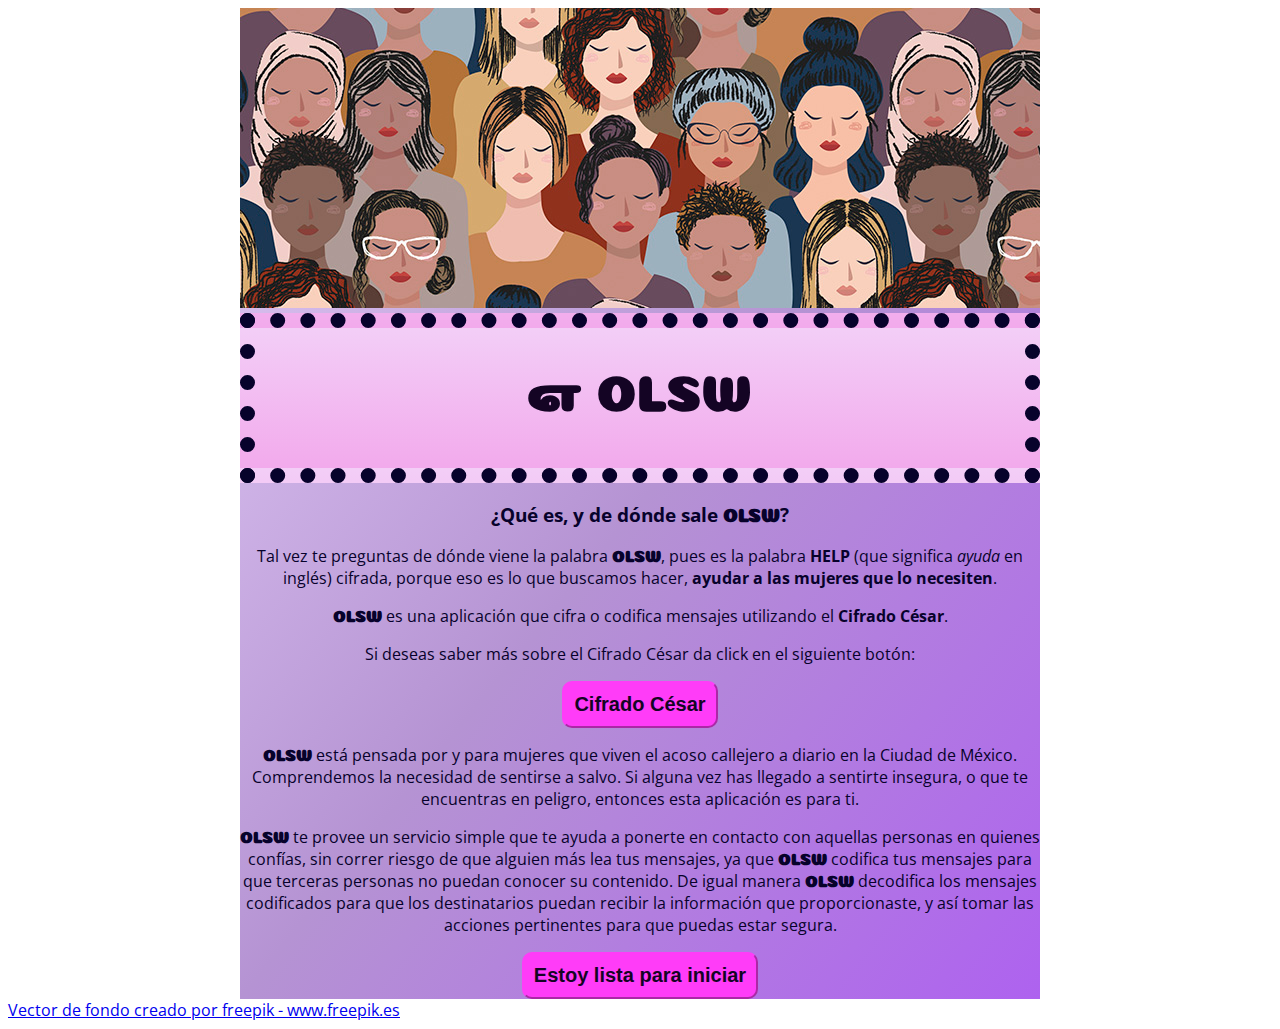
==== src/index.html @ 2f92b60d "agregué imagen, estilo" ====
<!DOCTYPE html>
<html>

<head>
  <meta charset="utf-8">
  <title>Caesar Cipher</title>
  <link rel="stylesheet" href="style.css" />
  <link href="https://fonts.googleapis.com/css?family=Coiny|Open+Sans|PT+Sans" rel="stylesheet">
  <link href="https://fonts.googleapis.com/css?family=VT323" rel="stylesheet">
  <link rel="stylesheet" href="https://i.icomoon.io/public/temp/befe142e0d/UntitledProject/style.css">
</head>

<body>

  <div id="root">
    <div id="image">
      <img src="images/feminism.jpg" alt="">
    </div>
    <div id="intro">
      <h1 class="olsw"><span class="icon-arrow-repeat-outline"></span> OLSW</h1>
      <h3>¿Qué es, y de dónde sale <strong class="olsw">OLSW</strong>?</h3>
      <p>Tal vez te preguntas de dónde viene la palabra <strong class="olsw">OLSW</strong>, pues es la palabra <strong>HELP</strong>
        (que significa
        <em>ayuda</em> en inglés) cifrada, porque eso es lo que buscamos hacer, <strong>ayudar a las mujeres que lo
          necesiten</strong>.
      </p>
      <p><strong class="olsw">OLSW</strong> es una aplicación que cifra o codifica mensajes utilizando el <strong>Cifrado
          César</strong>.</p>
      <p>Si deseas saber más sobre el Cifrado César da click en el siguiente botón:</p>
      <button id="botonCesar" class="boton" type="button">Cifrado César</button>
      <p><strong class="olsw">OLSW</strong> está pensada por y para mujeres que viven el acoso callejero a diario en la
        Ciudad de México.
        Comprendemos la necesidad de sentirse a salvo. Si alguna vez has llegado a sentirte insegura, o que te
        encuentras en peligro, entonces esta
        aplicación es para ti.</p>
      <p><strong class="olsw">OLSW</strong> te provee un servicio simple que te ayuda a ponerte en contacto con
        aquellas personas en quienes confías,
        sin correr riesgo de que alguien más lea tus mensajes, ya que <strong class="olsw">OLSW</strong> codifica tus
        mensajes para que terceras
        personas no puedan conocer su contenido. De igual manera <strong class="olsw">OLSW</strong> decodifica los
        mensajes codificados para que
        los destinatarios puedan recibir la información que proporcionaste, y así tomar las acciones pertinentes para
        que puedas estar segura.
      </p>
      <button id="start" class="boton" type="button" name="button">Estoy lista para iniciar</button>
    </div>

    <div id="cifCes">
      <h2>Cifrado César</h2>
      <p>El <strong>Cifrado César</strong>, también conocido como cifrado por <strong>desplazamiento</strong>,
        es un método de cifrado que utilizaba el Emperador Romano Julio César. Este método consiste en reemplazar
        una letra del mensaje original por otra letra, que se encuentra un número determinado de posiciones más
        adelante en el abecedario.
      </p>
      <p>Por ejemplo, Si tenemos las letras ABCDE, y determinamos que el número de lugares que se
        desplazará nuestro mensaje es 4, entonces la A será sustituída por la letra E, y así se
        recorrerán todas las demás letras del abecedario. Siempre el mismo número de posiciones
        que se eligió desde el inicio.
      </p>
      <button id="backIntro" class="boton" type="button" name="button">Volver a Introducción</button>
    </div>

    <div id="choose">
      <h1 class="olsw"><span class="icon-arrow-repeat-outline"></span> OLSW</h1>
      <p>Lo primero que debes hacer es elegir si deseas <strong>codificar</strong> o <strong>decodificar</strong>
        tu mensaje.
      </p>
      <button id="code" class="boton" type="button"><span class="icon-lock"></span> Codificar Mensaje</button>
      <button id="decode" class="boton" type="button"><span class="icon-unlocked"></span> Decodificar Mensaje</button>
      <button id="backToStart" class="boton" type="button">Volver a Introducción</button>
    </div>

    <div id="codeStr">
      <h2>Codificar mensaje</h2>
      <form>
        <label for="inputOffset"> Ingresa tu mensaje a decodificar aquí:
          <br>
          <textarea class="toCode" id="inputOffset" cols="40" rows="5"></textarea>
        </label>
        <br>
        <label for="offsetEncode"> Ahora ingresa tu número de desplazamiento:
          <br>
          <input class="toCode" type="number" id="offsetEncode">
        </label>
        <br>
        <p>A continuación da click en <strong>Codificar</strong>.</p>
        <button id="toCode" class="boton" type="button">Codificar</button>
      </form>
    </div>

    <div id="decodeStr">
      <h2>Decodificar mensaje</h2>
      <form>
        <label for="decodeText"> Ingresa tu mensaje aquí:
          <br>
          <textarea class="toDecode" id="decodeText" cols="40" rows="5"></textarea>
        </label>
        <br>
        <label for="offsetDecode"> Ahora ingresa tu número de desplazamiento:
          <br>
          <input class="toDecode" type="number" id="offsetDecode">
        </label>
        <br>
        <p>A continuación da click en <strong>Decodificar</strong>.</p>
        <button id="toDecode" class="boton" type="button">Decodificar</button>
      </form>
    </div>

    <div id="showResult">
      <p id="result"></p>
      <p id="resultMessage">Este mensaje debes enviárselo a tu contacto de confianza, quien deberá ingresarlo en el
        espacio indicado para descifrarlo
        con el mismo <strong>número de desplazamiento</strong>. De esta manera podrá conocer tu mensaje.
      </p>
    </div>
  </div>
  <a href="https://www.freepik.es/fotos-vectores-gratis/fondo">Vector de fondo creado por freepik - www.freepik.es</a>
  <script src="cipher.js"></script>
  <script src="index.js"></script>

</body>

</html>
---- src/style.css ----
#root {
  text-align: center;
  text-justify: inter-word;
  width: 800px;
  margin: 0 auto;
  background-image: linear-gradient(to bottom right, #E4CEF7, #B593D3, #AE62EF);

}

h1 {
  font-size: 50px;
  color: #140424;
  height: 80px;
  padding: 30px;
  background-image: linear-gradient(#F3CEF7, #F2AAEC);
  margin: 0;
  border: 15px dotted #07022B;
}

h1,
.olsw {
  font-family: 'Coiny', sans-serif;

}

body {
  font-family: 'Open Sans', sans-serif;
  size: 15px;
  color: #07022B;
}

#cifCes,
#choose,
#codeStr,
#decodeStr,
#goIntro,
#result,
#resultMessage {
  display: none;
}

.boton {
  padding: 10px;
  font-weight: 600;
  font-size: 20px;
  color: #140424;
  background-color: #FF3CF8;
  border-color: #FF3CF8;
  border-radius: 10px;
}

.boton:hover {
  color: #140424;
  background-color: #F3CEF7;
  border-color: #F3CEF7;
}

#offsetEncode,
#offsetDecode {
  width: 50px;
}

.toDecode,
.toCode {
  vertical-align: middle;
  margin: 10px;
}

#result {
  padding: 10px 10px 10px 10px;
  border-radius: 5px;
  border: 5px groove #F9EAF8;
  float: none;
  margin-left: 30%;
  margin-right: 30%;
  background-color: #340231;
  color: #E4CEF7;
  font-size: 30px;
  font-family: 'VT323', monospace;
}

.icon-arrow-repeat-outline:before {
  content: "\e900";
}

.icon-key:before {
  content: "\e901";
}

.icon-bubbles4:before {
  content: "\e970";
}

.icon-lock:before {
  content: "\e98f";
}

.icon-unlocked:before {
  content: "\e990";
}

.icon-share2:before {
  content: "\ea82";
}

.icon-mail4:before {
  content: "\ea86";
}

.icon-facebook2:before {
  content: "\ea91";
}

.icon-whatsapp:before {
  content: "\ea93";
}
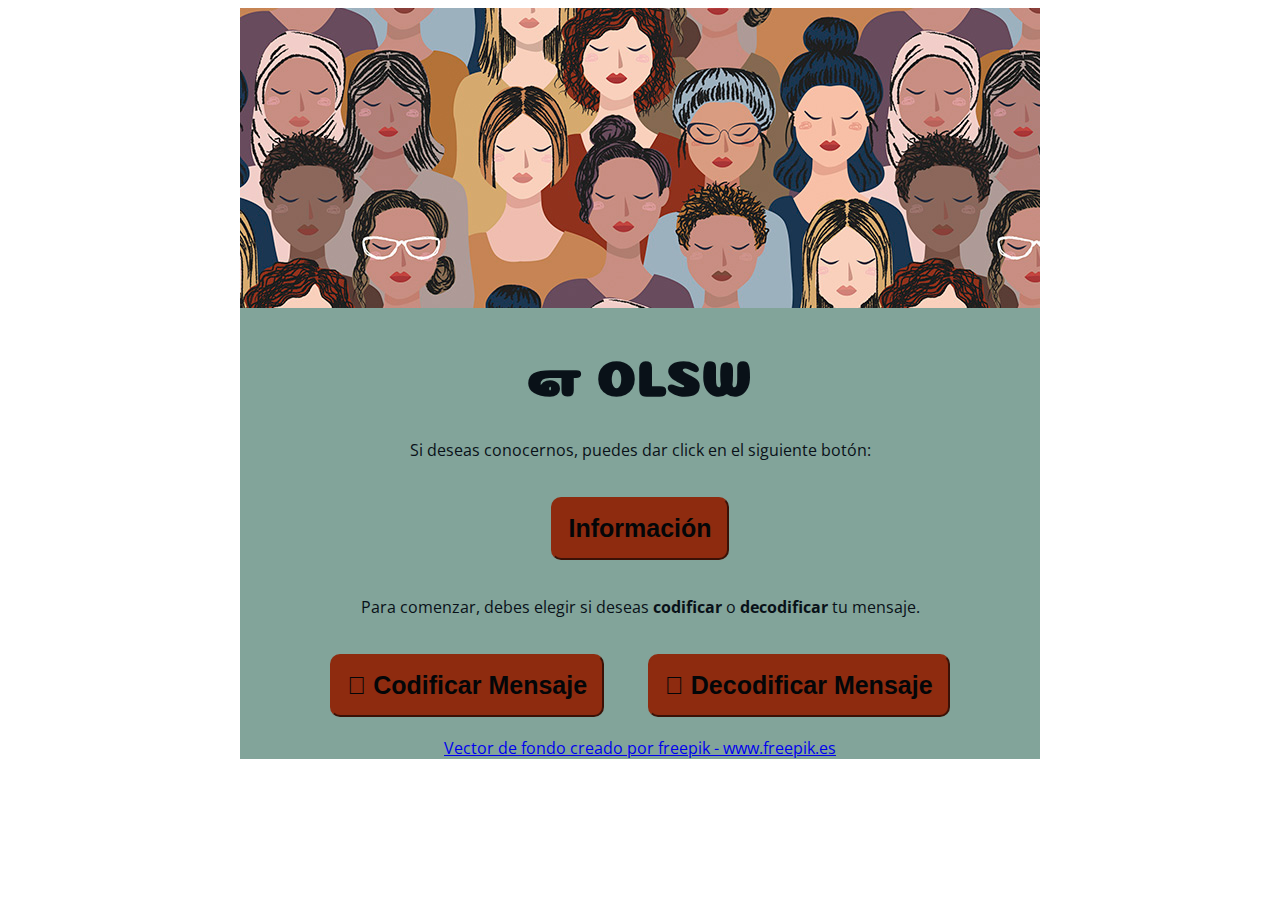
==== commit 448c30f3: "Modifiqué el flujo de la página para que el texto no sea lo primero que se vea. También cambie los c" ====
--- a/src/index.html
+++ b/src/index.html
@@ -6,7 +6,7 @@
   <title>Caesar Cipher</title>
   <link rel="stylesheet" href="style.css" />
   <link href="https://fonts.googleapis.com/css?family=Coiny|Open+Sans|PT+Sans" rel="stylesheet">
-  <link href="https://fonts.googleapis.com/css?family=VT323" rel="stylesheet">
+  <link href="https://fonts.googleapis.com/css?family=Anton" rel="stylesheet">
   <link rel="stylesheet" href="https://i.icomoon.io/public/temp/befe142e0d/UntitledProject/style.css">
 </head>
 
@@ -16,13 +16,24 @@
     <div id="image">
       <img src="images/feminism.jpg" alt="">
     </div>
+
     <div id="intro">
       <h1 class="olsw"><span class="icon-arrow-repeat-outline"></span> OLSW</h1>
-      <h3>¿Qué es, y de dónde sale <strong class="olsw">OLSW</strong>?</h3>
-      <p>Tal vez te preguntas de dónde viene la palabra <strong class="olsw">OLSW</strong>, pues es la palabra <strong>HELP</strong>
-        (que significa
-        <em>ayuda</em> en inglés) cifrada, porque eso es lo que buscamos hacer, <strong>ayudar a las mujeres que lo
-          necesiten</strong>.
+      <p>Si deseas conocernos, puedes dar click en el siguiente botón: </p>
+      <button class="boton" id="introButton" name="introduccion" type="button">Información</button>
+      <p>Para comenzar, debes elegir si deseas <strong>codificar</strong> o <strong>decodificar</strong>
+        tu mensaje.
+      </p>
+      <button id="code" class="boton" type="button"><span class="icon-lock"></span> Codificar Mensaje</button>
+      <button id="decode" class="boton" type="button"><span class="icon-unlocked"></span> Decodificar Mensaje</button>
+    </div>
+
+    <div id="basicExpl">
+      <h1 class="olsw"><span class="icon-arrow-repeat-outline"></span> OLSW</h1>
+      <h2>¿Qué es, y de dónde sale <strong class="olsw">OLSW</strong>?</h2>
+      <p>Tal vez te preguntas de dónde viene la palabra <strong class="olsw">OLSW</strong>, pues es la palabra cifrada
+        <strong>HELP</strong> (que significa <em>ayuda</em> en inglés) , porque eso es lo que buscamos hacer, <strong>ayudar
+          a las mujeres que lo necesiten</strong>.
       </p>
       <p><strong class="olsw">OLSW</strong> es una aplicación que cifra o codifica mensajes utilizando el <strong>Cifrado
           César</strong>.</p>
@@ -42,7 +53,7 @@
         los destinatarios puedan recibir la información que proporcionaste, y así tomar las acciones pertinentes para
         que puedas estar segura.
       </p>
-      <button id="start" class="boton" type="button" name="button">Estoy lista para iniciar</button>
+      <button id="goBack" class="boton" type="button" name="Volver a inicio">Volver a Inicio</button>
     </div>
 
     <div id="cifCes">
@@ -57,17 +68,8 @@
         recorrerán todas las demás letras del abecedario. Siempre el mismo número de posiciones
         que se eligió desde el inicio.
       </p>
-      <button id="backIntro" class="boton" type="button" name="button">Volver a Introducción</button>
-    </div>
-
-    <div id="choose">
-      <h1 class="olsw"><span class="icon-arrow-repeat-outline"></span> OLSW</h1>
-      <p>Lo primero que debes hacer es elegir si deseas <strong>codificar</strong> o <strong>decodificar</strong>
-        tu mensaje.
-      </p>
-      <button id="code" class="boton" type="button"><span class="icon-lock"></span> Codificar Mensaje</button>
-      <button id="decode" class="boton" type="button"><span class="icon-unlocked"></span> Decodificar Mensaje</button>
-      <button id="backToStart" class="boton" type="button">Volver a Introducción</button>
+      <button id="goStart" class="boton" type="button" name="Ir a inicio">Ir a Inicio</button>
+      <button id="backInformation" class="boton" type="button" name="Atrás">Atrás</button>
     </div>
 
     <div id="codeStr">
@@ -85,6 +87,7 @@
         <br>
         <p>A continuación da click en <strong>Codificar</strong>.</p>
         <button id="toCode" class="boton" type="button">Codificar</button>
+        
       </form>
     </div>
 
@@ -106,6 +109,10 @@
       </form>
     </div>
 
+    <div id="clear">
+        <button id="clearCode" class="boton" type="button">Limpiar Información</button>
+    </div>
+
     <div id="showResult">
       <p id="result"></p>
       <p id="resultMessage">Este mensaje debes enviárselo a tu contacto de confianza, quien deberá ingresarlo en el
@@ -113,8 +120,10 @@
         con el mismo <strong>número de desplazamiento</strong>. De esta manera podrá conocer tu mensaje.
       </p>
     </div>
+
+    <a href="https://www.freepik.es/fotos-vectores-gratis/fondo">Vector de fondo creado por freepik - www.freepik.es</a>
   </div>
-  <a href="https://www.freepik.es/fotos-vectores-gratis/fondo">Vector de fondo creado por freepik - www.freepik.es</a>
+
   <script src="cipher.js"></script>
   <script src="index.js"></script>
 
--- a/src/style.css
+++ b/src/style.css
@@ -3,18 +3,16 @@
   text-justify: inter-word;
   width: 800px;
   margin: 0 auto;
-  background-image: linear-gradient(to bottom right, #E4CEF7, #B593D3, #AE62EF);
+  background-color: #82a49a;
 
 }
 
 h1 {
   font-size: 50px;
-  color: #140424;
-  height: 80px;
+  color: #091118;
+  height: 50px;
   padding: 30px;
-  background-image: linear-gradient(#F3CEF7, #F2AAEC);
   margin: 0;
-  border: 15px dotted #07022B;
 }
 
 h1,
@@ -26,33 +24,36 @@
 body {
   font-family: 'Open Sans', sans-serif;
   size: 15px;
-  color: #07022B;
+  color: #091118;
+  content: 20px;
 }
 
 #cifCes,
-#choose,
 #codeStr,
 #decodeStr,
 #goIntro,
 #result,
-#resultMessage {
+#resultMessage,
+#basicExpl,
+#clear {
   display: none;
 }
 
 .boton {
-  padding: 10px;
+  padding: 15px;
   font-weight: 600;
-  font-size: 20px;
-  color: #140424;
-  background-color: #FF3CF8;
-  border-color: #FF3CF8;
+  font-size: 25px;
+  color: #030608;
+  background-color: #8e2b0f;
+  border-color: #8e2b0f;
   border-radius: 10px;
+  margin: 20px;
 }
 
 .boton:hover {
-  color: #140424;
-  background-color: #F3CEF7;
-  border-color: #F3CEF7;
+  color: #030608;
+  background-color: #725b41;
+  border-color: #725b41;
 }
 
 #offsetEncode,
@@ -68,15 +69,15 @@
 
 #result {
   padding: 10px 10px 10px 10px;
-  border-radius: 5px;
-  border: 5px groove #F9EAF8;
+  border-radius: 10px;
+  border: 5px dotted #725b41;
   float: none;
   margin-left: 30%;
   margin-right: 30%;
-  background-color: #340231;
-  color: #E4CEF7;
+  background-color: #d4a055;
+  color: #030608;
   font-size: 30px;
-  font-family: 'VT323', monospace;
+  font-family: 'Anton', sans-serif;
 }
 
 .icon-arrow-repeat-outline:before {
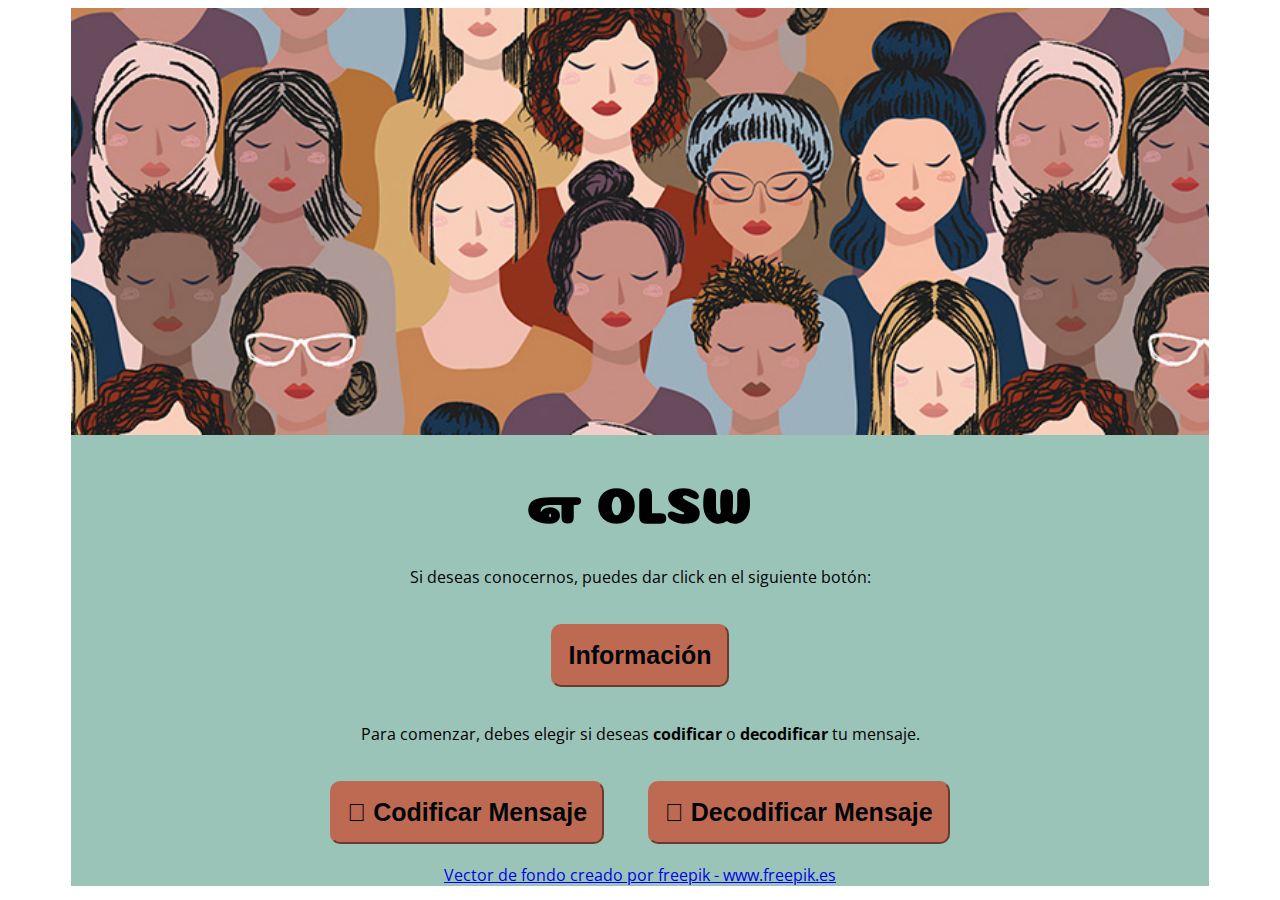
==== commit 4d729b3d: "fondo e imagen responsivos" ====
--- a/src/index.html
+++ b/src/index.html
@@ -7,14 +7,13 @@
   <link rel="stylesheet" href="style.css" />
   <link href="https://fonts.googleapis.com/css?family=Coiny|Open+Sans|PT+Sans" rel="stylesheet">
   <link href="https://fonts.googleapis.com/css?family=Anton" rel="stylesheet">
-  <link rel="stylesheet" href="https://i.icomoon.io/public/temp/befe142e0d/UntitledProject/style.css">
+  <link rel="stylesheet" href="https://i.icomoon.io/public/temp/9c7026a102/UntitledProject/style.css">
 </head>
 
 <body>
-
   <div id="root">
     <div id="image">
-      <img src="images/feminism.jpg" alt="">
+      <img id="img" src="images/feminism.jpg">
     </div>
 
     <div id="intro">
@@ -87,7 +86,7 @@
         <br>
         <p>A continuación da click en <strong>Codificar</strong>.</p>
         <button id="toCode" class="boton" type="button">Codificar</button>
-        
+
       </form>
     </div>
 
@@ -110,7 +109,7 @@
     </div>
 
     <div id="clear">
-        <button id="clearCode" class="boton" type="button">Limpiar Información</button>
+      <button id="clearCode" class="boton" type="button">Limpiar Información</button>
     </div>
 
     <div id="showResult">
@@ -126,7 +125,6 @@
 
   <script src="cipher.js"></script>
   <script src="index.js"></script>
-
 </body>
 
 </html>
--- a/src/style.css
+++ b/src/style.css
@@ -1,15 +1,19 @@
 #root {
   text-align: center;
   text-justify: inter-word;
-  width: 800px;
+  max-width: 1280px;
+  width: 90%;
   margin: 0 auto;
-  background-color: #82a49a;
+  background-color: #9bc4b8;
+}
 
+#image, #img {
+  width: 100%;
 }
 
 h1 {
   font-size: 50px;
-  color: #091118;
+  color: #010102;
   height: 50px;
   padding: 30px;
   margin: 0;
@@ -24,7 +28,7 @@
 body {
   font-family: 'Open Sans', sans-serif;
   size: 15px;
-  color: #091118;
+  color: #010102;
   content: 20px;
 }
 
@@ -44,16 +48,16 @@
   font-weight: 600;
   font-size: 25px;
   color: #030608;
-  background-color: #8e2b0f;
-  border-color: #8e2b0f;
+  background-color: #be6a52;
+  border-color: #be6a52;
   border-radius: 10px;
   margin: 20px;
 }
 
 .boton:hover {
-  color: #030608;
-  background-color: #725b41;
-  border-color: #725b41;
+  color: #e2e5e7;
+  background-color: #473928;
+  border-color: #473928;
 }
 
 #offsetEncode,
@@ -70,11 +74,11 @@
 #result {
   padding: 10px 10px 10px 10px;
   border-radius: 10px;
-  border: 5px dotted #725b41;
+  border: 5px dotted #39263f;
   float: none;
   margin-left: 30%;
   margin-right: 30%;
-  background-color: #d4a055;
+  background-color: #ab6cbe;
   color: #030608;
   font-size: 30px;
   font-family: 'Anton', sans-serif;
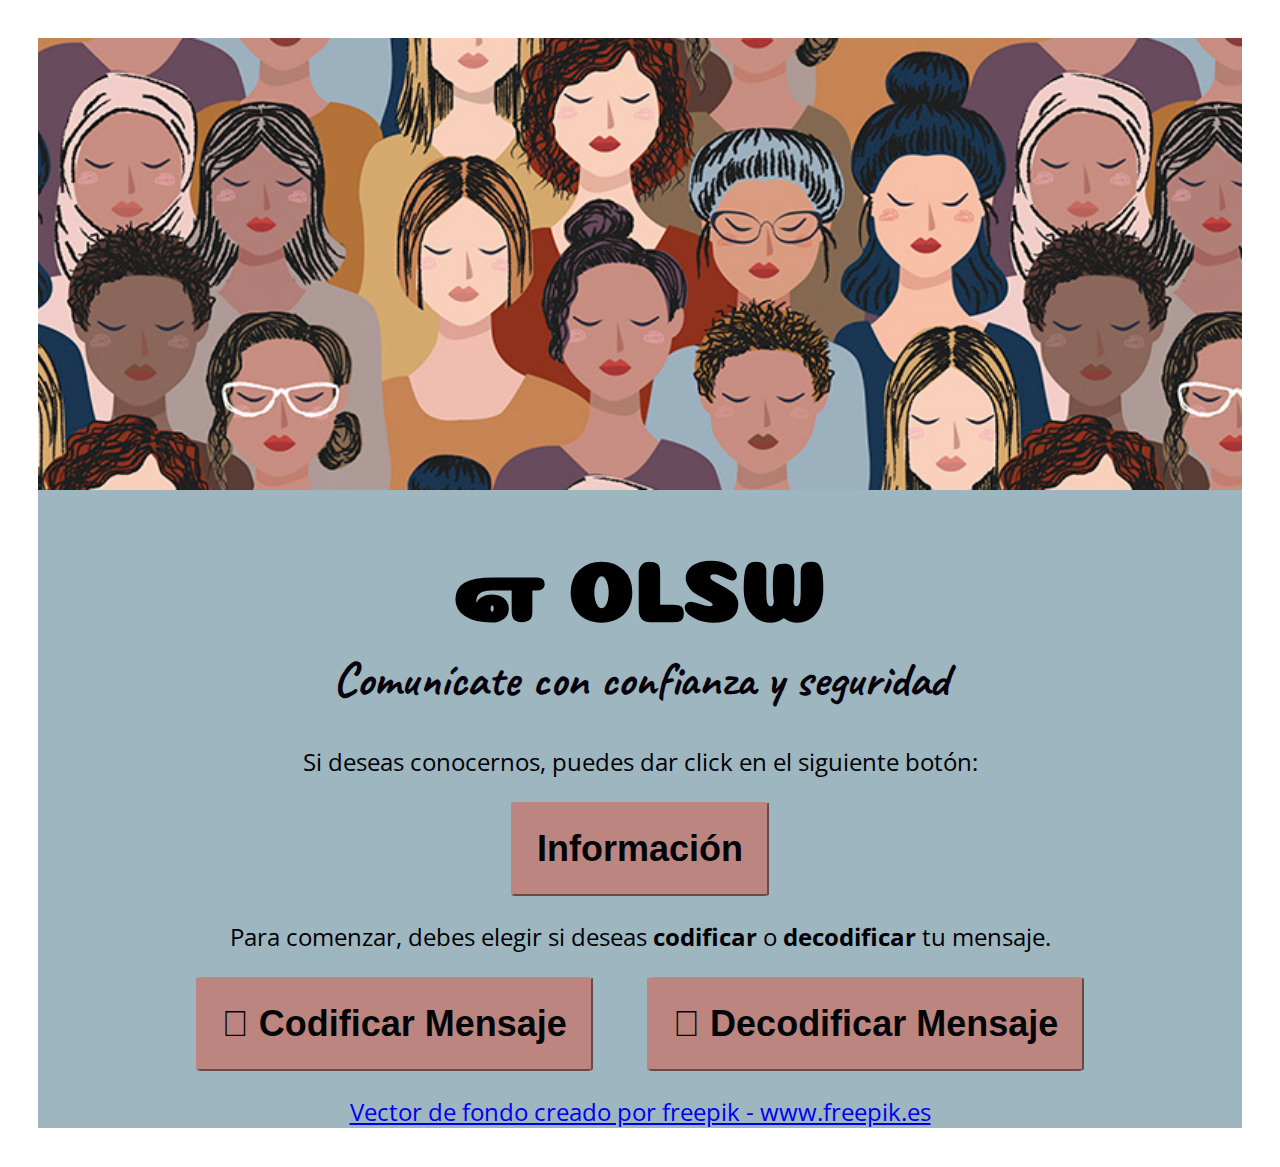
==== commit 25e216cb: "totalmente responsivo" ====
--- a/src/index.html
+++ b/src/index.html
@@ -3,10 +3,12 @@
 
 <head>
   <meta charset="utf-8">
+  <meta name="viewport" content="width=device-width, initial-scale=1.0" />
   <title>Caesar Cipher</title>
   <link rel="stylesheet" href="style.css" />
   <link href="https://fonts.googleapis.com/css?family=Coiny|Open+Sans|PT+Sans" rel="stylesheet">
-  <link href="https://fonts.googleapis.com/css?family=Anton" rel="stylesheet">
+  <link href="https://fonts.googleapis.com/css?family=Maven+Pro" rel="stylesheet">
+  <link href="https://fonts.googleapis.com/css?family=Caveat" rel="stylesheet">
   <link rel="stylesheet" href="https://i.icomoon.io/public/temp/9c7026a102/UntitledProject/style.css">
 </head>
 
@@ -18,6 +20,7 @@
 
     <div id="intro">
       <h1 class="olsw"><span class="icon-arrow-repeat-outline"></span> OLSW</h1>
+      <h3>Comunícate con confianza y seguridad</h3>
       <p>Si deseas conocernos, puedes dar click en el siguiente botón: </p>
       <button class="boton" id="introButton" name="introduccion" type="button">Información</button>
       <p>Para comenzar, debes elegir si deseas <strong>codificar</strong> o <strong>decodificar</strong>
@@ -113,11 +116,11 @@
     </div>
 
     <div id="showResult">
+      <p id="resultMessage">¡Listo! Ahora puedes enviar el mensaje de abajo a tu contacto de confianza,
+        quien deberá de ingresar la parte entrecomillada en el espacio <strong>decodificar</strong> de
+        esta página utilizando el mismo <strong>número de desplazamiento</strong>. Y así conocerá tu mensaje.
+      </p>
       <p id="result"></p>
-      <p id="resultMessage">Este mensaje debes enviárselo a tu contacto de confianza, quien deberá ingresarlo en el
-        espacio indicado para descifrarlo
-        con el mismo <strong>número de desplazamiento</strong>. De esta manera podrá conocer tu mensaje.
-      </p>
     </div>
 
     <a href="https://www.freepik.es/fotos-vectores-gratis/fondo">Vector de fondo creado por freepik - www.freepik.es</a>
--- a/src/style.css
+++ b/src/style.css
@@ -1,35 +1,54 @@
+* {
+  margin: 0%;
+}
+
 #root {
   text-align: center;
   text-justify: inter-word;
   max-width: 1280px;
-  width: 90%;
+  width: 100%;
   margin: 0 auto;
-  background-color: #9bc4b8;
+  background-color: #9DB6C0;
+  height: 100%;
 }
 
-#image, #img {
+#image,
+#img {
   width: 100%;
 }
 
 h1 {
-  font-size: 50px;
+  font-size: 3.5em;
   color: #010102;
-  height: 50px;
-  padding: 30px;
-  margin: 0;
+  height: 5%;
+  padding: 1%;
+  margin-top: 2%;
+  margin-bottom: 0.5%;
+  padding-bottom: 0.5%;
+  text-align: center;
 }
 
 h1,
 .olsw {
   font-family: 'Coiny', sans-serif;
+  
+}
 
+h3 {
+  font-family: 'Caveat', cursive;
+  font-size: 2em;
+  color: #09030c;
+  height: 3%;
+  padding: 1%;
+  margin-bottom: 2%;
 }
 
 body {
   font-family: 'Open Sans', sans-serif;
-  size: 15px;
+  font-size: 1.5em;
   color: #010102;
-  content: 20px;
+  content: 2%;
+  padding: 3%;
 }
 
 #cifCes,
@@ -43,45 +62,59 @@
   display: none;
 }
 
+#basicExpl, #cifCes {
+  text-align: justify;
+  margin: 3%;
+  font-size: 1em;
+}
+
 .boton {
-  padding: 15px;
+  padding: 2%;
   font-weight: 600;
-  font-size: 25px;
+  font-size: 1.5em;
   color: #030608;
-  background-color: #be6a52;
-  border-color: #be6a52;
-  border-radius: 10px;
-  margin: 20px;
+  background-color: #BD8580;
+  border-color: #BD8580;
+  border-radius: 2%;
+  margin: 2%;
+  text-align: center;
 }
 
 .boton:hover {
-  color: #e2e5e7;
-  background-color: #473928;
-  border-color: #473928;
+  color: #030608;
+  background-color: #F1C9B8;
+  border-color: #F1C9B8;
 }
 
 #offsetEncode,
 #offsetDecode {
-  width: 50px;
+  width: 5%;
+  height: 2%;
 }
 
 .toDecode,
 .toCode {
   vertical-align: middle;
-  margin: 10px;
+  margin: 2%;
 }
 
 #result {
-  padding: 10px 10px 10px 10px;
-  border-radius: 10px;
-  border: 5px dotted #39263f;
+  padding: 2%;
+  border-radius: 2%;
   float: none;
   margin-left: 30%;
   margin-right: 30%;
-  background-color: #ab6cbe;
+  margin-bottom: 3%;
+  margin-top: 3%;
+  background-color: #C68166;
   color: #030608;
-  font-size: 30px;
-  font-family: 'Anton', sans-serif;
+  font-size: 1.5em;
+  font-family: 'Maven Pro', sans-serif;
+}
+
+#resultMessage {
+  margin: 2%;
+  font-size: 1.5em;
 }
 
 .icon-arrow-repeat-outline:before {
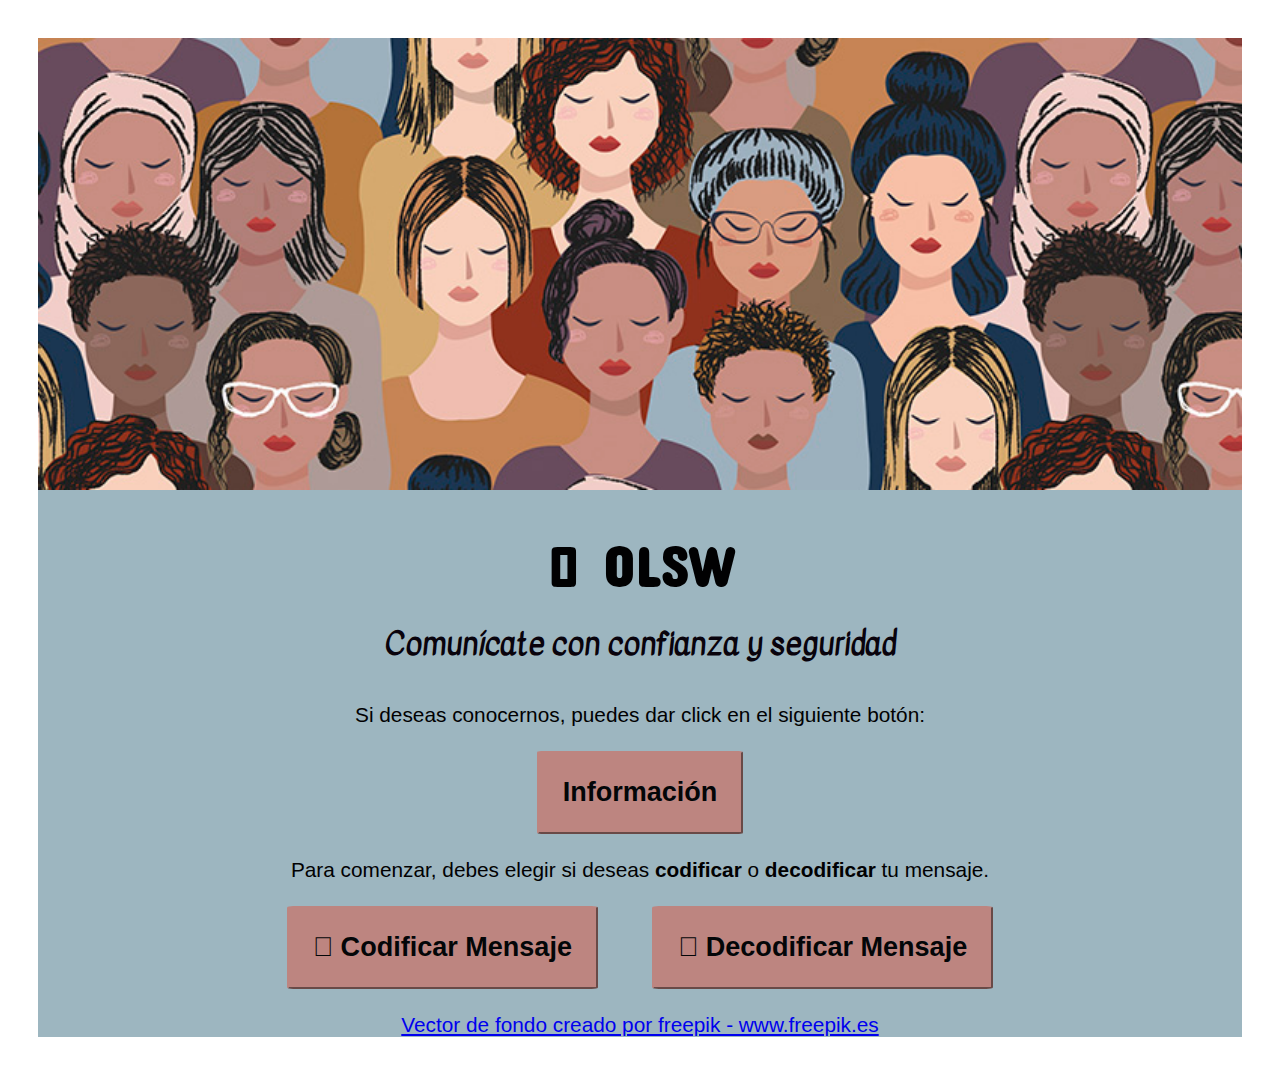
==== commit f036775e: "disminuí la letra para que en celulares se vea mejor. Agregué fonts alternativos por si alguno no fu" ====
--- a/src/index.html
+++ b/src/index.html
@@ -6,9 +6,9 @@
   <meta name="viewport" content="width=device-width, initial-scale=1.0" />
   <title>Caesar Cipher</title>
   <link rel="stylesheet" href="style.css" />
-  <link href="https://fonts.googleapis.com/css?family=Coiny|Open+Sans|PT+Sans" rel="stylesheet">
-  <link href="https://fonts.googleapis.com/css?family=Maven+Pro" rel="stylesheet">
-  <link href="https://fonts.googleapis.com/css?family=Caveat" rel="stylesheet">
+  <link href="https://fonts.googleapis.com/css?family=Baloo+Thambi|Coiny|Concert+One|Righteous" rel="stylesheet">
+  <link href="https://fonts.googleapis.com/css?family=Crafty+Girls|Kavivanar|Neucha|Swanky+and+Moo+Moo" rel="stylesheet">
+  <link href="https://fonts.googleapis.com/css?family=Comfortaa|Nanum+Gothic|Rajdhani|ZCOOL+QingKe+HuangYou" rel="stylesheet">
   <link rel="stylesheet" href="https://i.icomoon.io/public/temp/9c7026a102/UntitledProject/style.css">
 </head>
 
--- a/src/style.css
+++ b/src/style.css
@@ -18,7 +18,7 @@
 }
 
 h1 {
-  font-size: 3.5em;
+  font-size: 2.7em;
   color: #010102;
   height: 5%;
   padding: 1%;
@@ -31,12 +31,17 @@
 h1,
 .olsw {
   font-family: 'Coiny', sans-serif;
-  
+  font-family: 'Baloo Thambi', cursive;
+  font-family: 'Righteous', cursive;
+  font-family: 'Concert One', cursive;
 }
 
 h3 {
-  font-family: 'Caveat', cursive;
-  font-size: 2em;
+  font-family: 'Neucha', cursive;
+  font-family: 'Crafty Girls', cursive;
+  font-family: 'Swanky and Moo Moo', cursive;
+  font-family: 'Kavivanar', cursive;
+  font-size: 1.5em;
   color: #09030c;
   height: 3%;
   padding: 1%;
@@ -45,7 +50,7 @@
 
 body {
   font-family: 'Open Sans', sans-serif;
-  font-size: 1.5em;
+  font-size: 1.3em;
   color: #010102;
   content: 2%;
   padding: 3%;
@@ -62,16 +67,17 @@
   display: none;
 }
 
-#basicExpl, #cifCes {
+#basicExpl,
+#cifCes {
   text-align: justify;
   margin: 3%;
-  font-size: 1em;
+  font-size: 0.8em;
 }
 
 .boton {
   padding: 2%;
   font-weight: 600;
-  font-size: 1.5em;
+  font-size: 1.3em;
   color: #030608;
   background-color: #BD8580;
   border-color: #BD8580;
@@ -102,14 +108,18 @@
   padding: 2%;
   border-radius: 2%;
   float: none;
-  margin-left: 30%;
-  margin-right: 30%;
+  margin-left: 20%;
+  margin-right: 20%;
   margin-bottom: 3%;
   margin-top: 3%;
+  height: 15%;
   background-color: #C68166;
   color: #030608;
   font-size: 1.5em;
-  font-family: 'Maven Pro', sans-serif;
+  font-family: 'ZCOOL QingKe HuangYou', cursive;
+  font-family: 'Nanum Gothic', sans-serif;
+  font-family: 'Comfortaa', cursive;
+  font-family: 'Rajdhani', sans-serif;
 }
 
 #resultMessage {
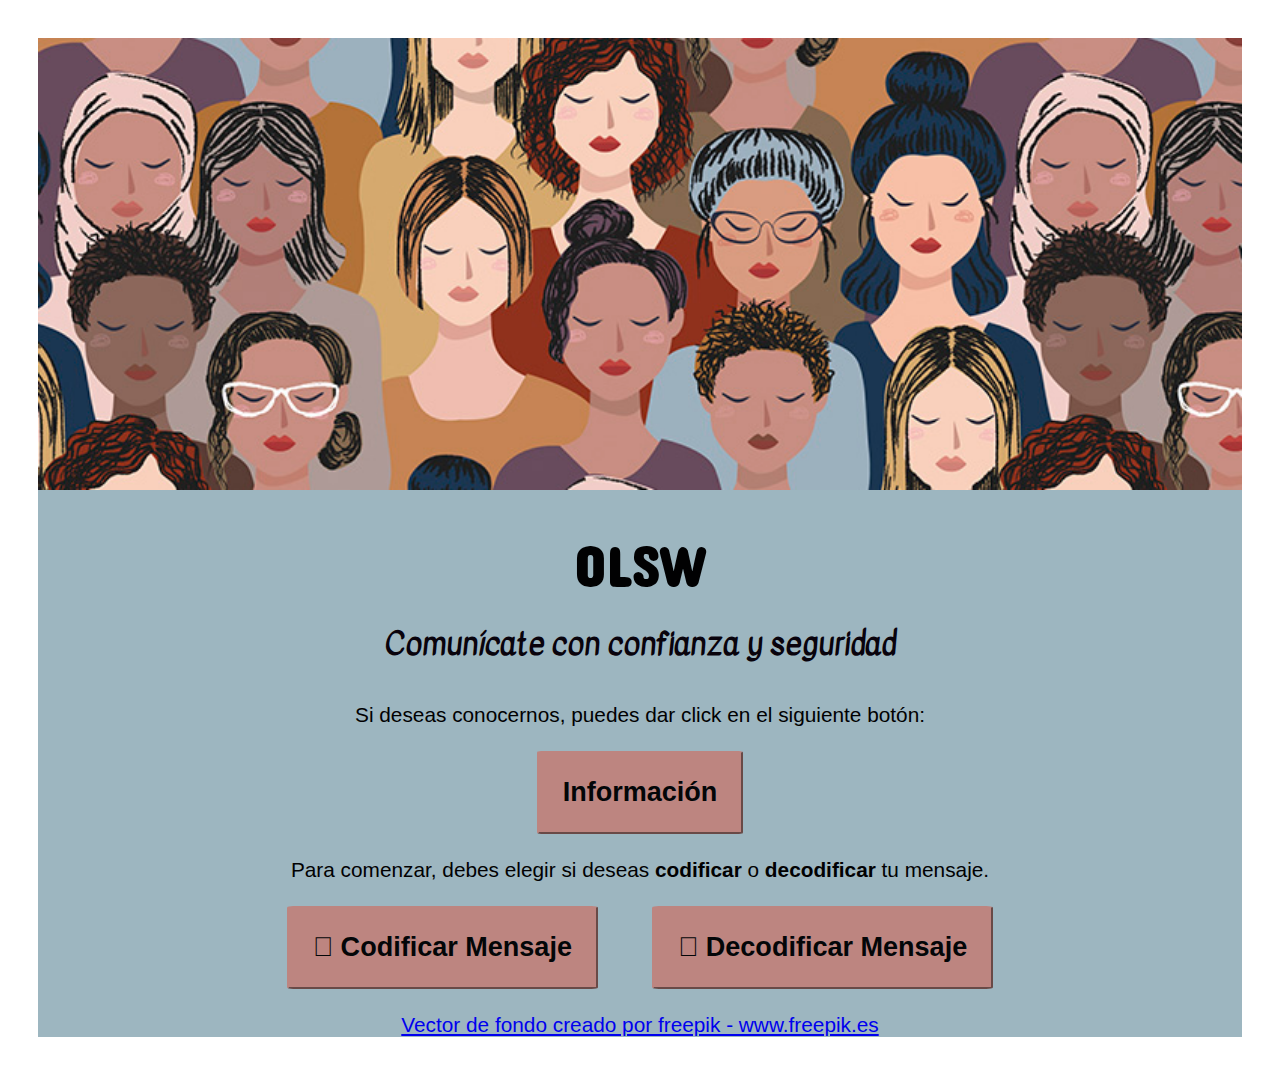
==== commit 61fee946: "quita el ícono" ====
--- a/src/index.html
+++ b/src/index.html
@@ -9,7 +9,7 @@
   <link href="https://fonts.googleapis.com/css?family=Baloo+Thambi|Coiny|Concert+One|Righteous" rel="stylesheet">
   <link href="https://fonts.googleapis.com/css?family=Crafty+Girls|Kavivanar|Neucha|Swanky+and+Moo+Moo" rel="stylesheet">
   <link href="https://fonts.googleapis.com/css?family=Comfortaa|Nanum+Gothic|Rajdhani|ZCOOL+QingKe+HuangYou" rel="stylesheet">
-  <link rel="stylesheet" href="https://i.icomoon.io/public/temp/9c7026a102/UntitledProject/style.css">
+  <link rel="stylesheet" href="https://i.icomoon.io/public/temp/336daa834f/UntitledProject/style.css">
 </head>
 
 <body>
@@ -19,7 +19,7 @@
     </div>
 
     <div id="intro">
-      <h1 class="olsw"><span class="icon-arrow-repeat-outline"></span> OLSW</h1>
+      <h1 class="olsw">OLSW</h1>
       <h3>Comunícate con confianza y seguridad</h3>
       <p>Si deseas conocernos, puedes dar click en el siguiente botón: </p>
       <button class="boton" id="introButton" name="introduccion" type="button">Información</button>
--- a/src/style.css
+++ b/src/style.css
@@ -70,8 +70,9 @@
 #basicExpl,
 #cifCes {
   text-align: justify;
-  margin: 3%;
-  font-size: 0.8em;
+  margin: 5%;
+  font-size: 1em;
+  margin: 5%;
 }
 
 .boton {
@@ -114,8 +115,9 @@
   margin-top: 3%;
   height: 15%;
   background-color: #C68166;
-  color: #030608;
+  color: #000000;
   font-size: 1.5em;
+  font-weight: 600;
   font-family: 'ZCOOL QingKe HuangYou', cursive;
   font-family: 'Nanum Gothic', sans-serif;
   font-family: 'Comfortaa', cursive;
